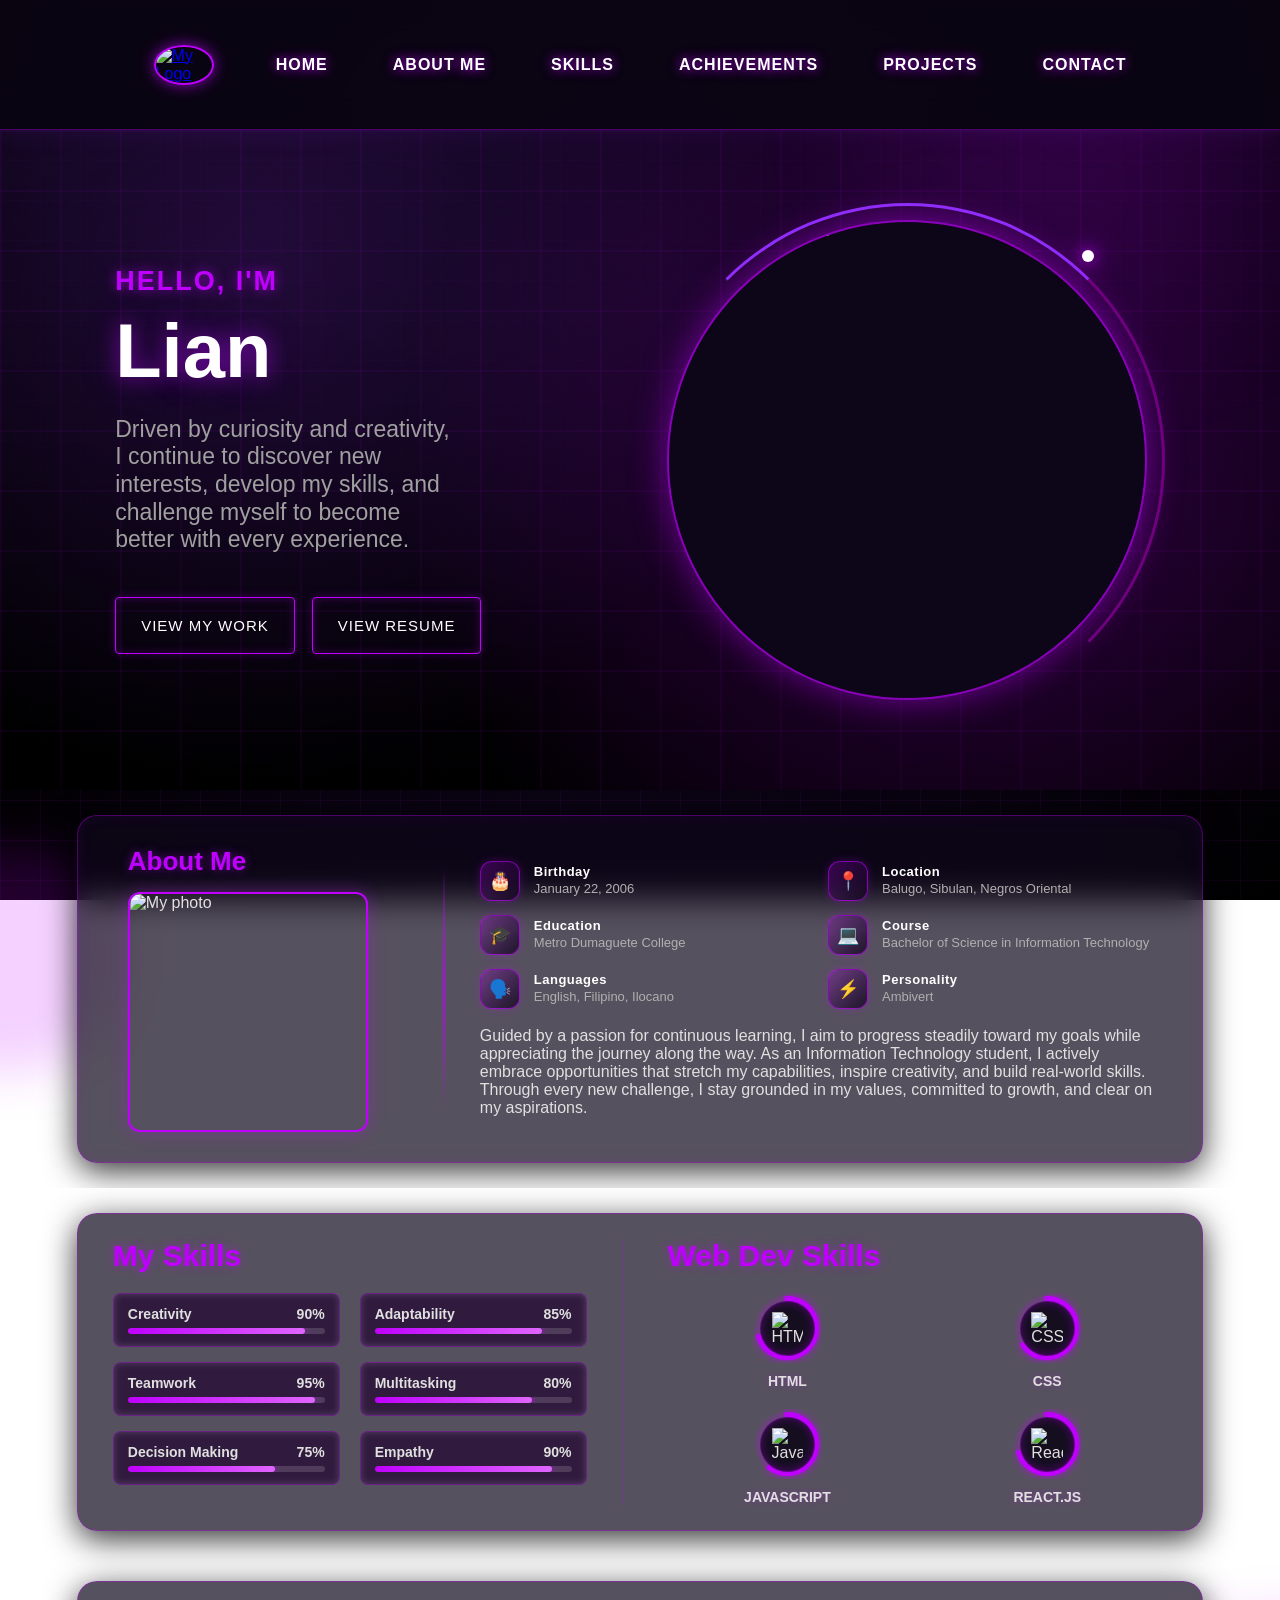
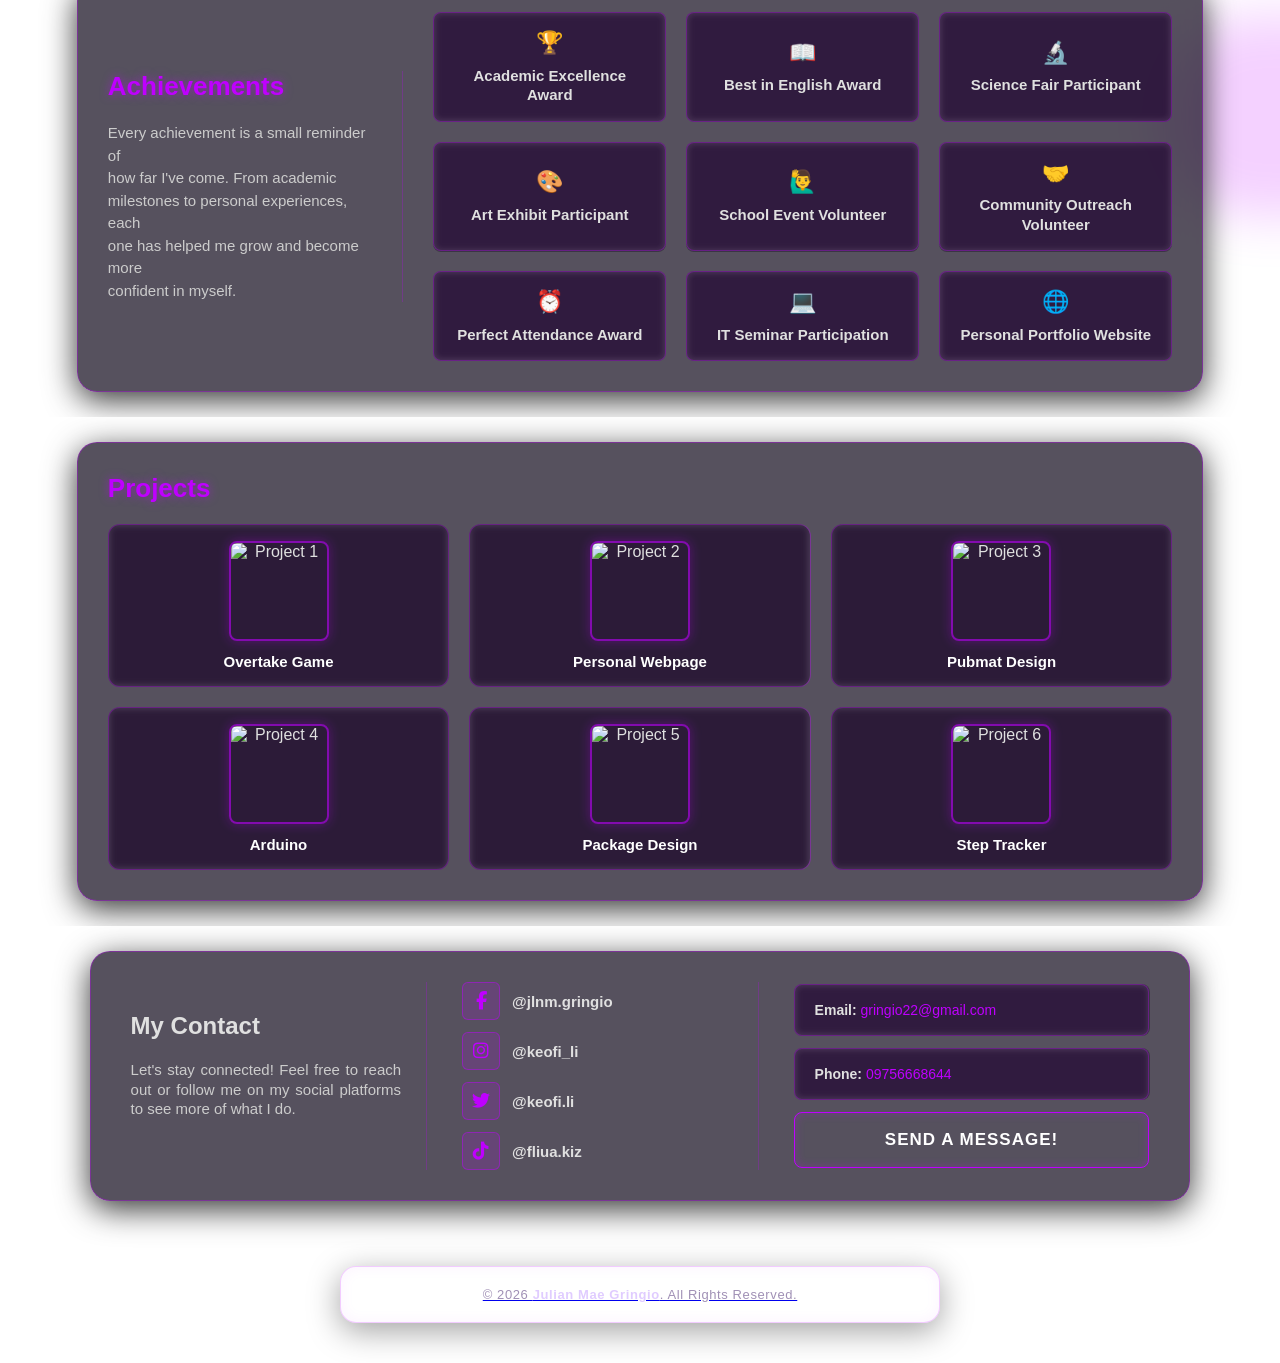
==== index.html @ cbed7bc4 "Add project files." ====
﻿<!DOCTYPE html>
<html lang="en">
<head>
    <meta charset="UTF-8">
    <meta name="viewport" content="width=device-width, initial-scale=1.0">
    <title>My Personal Portfolio</title>
    <link rel="stylesheet" href="https://cdnjs.cloudflare.com/ajax/libs/font-awesome/6.4.0/css/all.min.css">
    <link rel="stylesheet" href="style.css">
</head>

<body>
    <h2 id="top"> </h2>

    <!-- NAVI IS GATION -->
    <header class="navbar">
        <a href="#home" class="logo">
            <img src="file:///C:\Users\ADMIN\OneDrive\Documents\Desktop\MY_PORTFOLIO\mylogo.jpg" alt="My Logo">
        </a>

        <nav class="nav-links">
            <a href="#home" class="active">HOME</a>
            <a href="#about" class="active">ABOUT ME</a>
            <a href="#skills" class="active">SKILLS</a>
            <a href="#achievements" class="active">ACHIEVEMENTS</a>
            <a href="#projects" class="active">PROJECTS</a>
            <a href="#contact" class="active">CONTACT</a>
        </nav>
    </header>

    <!-- Hero Banner Heree -->
    <section class="hero" id="home">

        <div class="hero-content">
            <div class="intro">
                <h3>HELLO, I'M</h3>
                <h1>Lian</h1>

                <p>
                    Driven by curiosity and creativity,<br>
                    I continue to discover new<br>
                    interests, develop my skills, and<br>
                    challenge myself to become<br>
                    better with every experience.
                </p>

                <div class="hero-buttons">
                    <a href="#projects" class="btn">View My Work</a>
                    <a href="resume.html" class="btn" target="_blank">
                        View Resume
                    </a>
                </div>
            </div>

            <div class="profile-container">
                <div class="orbit-tracer"></div>
                <div class="img-wrapper">
                    <img src="file:///C:/Users/ADMIN/OneDrive/Documents/Desktop/MY_PORTFOLIO/LIAN.jpg" alt="Lian's Profile Picture">
                </div>
            </div>
        </div>

    </section>

    <!-- ABOUT ME SECTION -->
    <section id="about" class="about-section">
        <div class="about-container">

            <div class="about-left">
                <h2>About Me</h2>

                <div class="about-photo">
                    <img src="file:///C:\Users\ADMIN\OneDrive\Documents\Desktop\MY_PORTFOLIO\cutie.jpg" alt="My photo">
                </div>
            </div>

            <div class="about-divider"></div>

            <div class="about-right">

                <div class="about-info">

                    <div class="info-item">
                        <div class="info-icon">🎂</div>
                        <div class="info-text">
                            <h4>Birthday</h4>
                            <p>January 22, 2006</p>
                        </div>
                    </div>

                    <div class="info-item">
                        <div class="info-icon">📍</div>
                        <div class="info-text">
                            <h4>Location</h4>
                            <p>Balugo, Sibulan, Negros Oriental</p>
                        </div>
                    </div>

                    <div class="info-item">
                        <div class="info-icon">🎓</div>
                        <div class="info-text">
                            <h4>Education</h4>
                            <p>Metro Dumaguete College</p>
                        </div>
                    </div>

                    <div class="info-item">
                        <div class="info-icon">💻</div>
                        <div class="info-text">
                            <h4>Course</h4>
                            <p>Bachelor of Science in Information Technology</p>
                        </div>
                    </div>

                    <div class="info-item">
                        <div class="info-icon">🗣️</div>
                        <div class="info-text">
                            <h4>Languages</h4>
                            <p>English, Filipino, Ilocano</p>
                        </div>
                    </div>

                    <div class="info-item">
                        <div class="info-icon">⚡</div>
                        <div class="info-text">
                            <h4>Personality</h4>
                            <p>Ambivert</p>
                        </div>
                    </div>

                </div>

                Guided by a passion for continuous learning, I aim to progress steadily
                toward my goals while appreciating the journey along the way. As an Information
                Technology student, I actively embrace opportunities that stretch my capabilities,
                inspire creativity, and build real-world skills. Through every new challenge,
                I stay grounded in my values, committed to growth, and clear on my aspirations.

            </div>

        </div>
    </section>


    <!-- SKILLS SECTION -->
    <section id="skills" class="skills-section">
        <div class="skills-card">

            <!-- My Skills -->
            <div class="skills-column">
                <h2>My Skills</h2>
                <div class="skills-grid">

                    <div class="skill-item">
                        <div class="skill-info">
                            <span>Creativity</span>
                            <span>90%</span>
                        </div>
                        <div class="progress-bar-bg">
                            <div class="progress-bar-fill" style="width: 90%;"></div>
                        </div>
                    </div>

                    <div class="skill-item">
                        <div class="skill-info">
                            <span>Adaptability</span>
                            <span>85%</span>
                        </div>
                        <div class="progress-bar-bg">
                            <div class="progress-bar-fill" style="width: 85%;"></div>
                        </div>
                    </div>

                    <div class="skill-item">
                        <div class="skill-info">
                            <span>Teamwork</span>
                            <span>95%</span>
                        </div>
                        <div class="progress-bar-bg">
                            <div class="progress-bar-fill" style="width: 95%;"></div>
                        </div>
                    </div>

                    <div class="skill-item">
                        <div class="skill-info">
                            <span>Multitasking</span>
                            <span>80%</span>
                        </div>
                        <div class="progress-bar-bg">
                            <div class="progress-bar-fill" style="width: 80%;"></div>
                        </div>
                    </div>

                    <div class="skill-item">
                        <div class="skill-info">
                            <span>Decision Making</span>
                            <span>75%</span>
                        </div>
                        <div class="progress-bar-bg">
                            <div class="progress-bar-fill" style="width: 75%;"></div>
                        </div>
                    </div>

                    <div class="skill-item">
                        <div class="skill-info">
                            <span>Empathy</span>
                            <span>90%</span>
                        </div>
                        <div class="progress-bar-bg">
                            <div class="progress-bar-fill" style="width: 90%;"></div>
                        </div>
                    </div>

                </div>
            </div>

            <!-- Web Dev Skills -->
            <div class="webdev-column">
                <h2>Web Dev Skills</h2>
                <div class="webdev-grid">

                    <div class="webdev-item">
                        <div class="circle-progress" style="--percent: 70;">
                            <svg viewBox="0 0 100 100">
                                <circle class="bg" cx="50" cy="50" r="42"></circle>
                                <circle class="fill" cx="50" cy="50" r="42"></circle>
                            </svg>
                            <div class="circle-content">
                                <img src="file:///C:\Users\ADMIN\OneDrive\Documents\Desktop\PERSONAL_PORTFOLIO\projects\html.jpg" alt="HTML">
                            </div>
                        </div>
                        <span class="webdev-label">HTML</span>
                    </div>

                    <div class="webdev-item">
                        <div class="circle-progress" style="--percent: 65;">
                            <svg viewBox="0 0 100 100">
                                <circle class="bg" cx="50" cy="50" r="42"></circle>
                                <circle class="fill" cx="50" cy="50" r="42"></circle>
                            </svg>
                            <div class="circle-content">
                                <img src="file:///C:\Users\ADMIN\OneDrive\Documents\Desktop\PERSONAL_PORTFOLIO\projects\css.jpg" alt="CSS">
                            </div>
                        </div>
                        <span class="webdev-label">CSS</span>
                    </div>

                    <div class="webdev-item">
                        <div class="circle-progress" style="--percent: 60;">
                            <svg viewBox="0 0 100 100">
                                <circle class="bg" cx="50" cy="50" r="42"></circle>
                                <circle class="fill" cx="50" cy="50" r="42"></circle>
                            </svg>
                            <div class="circle-content">
                                <img src="file:///C:\Users\ADMIN\OneDrive\Documents\Desktop\PERSONAL_PORTFOLIO\projects\jscript.jpg" alt="JavaScript">
                            </div>
                        </div>
                        <span class="webdev-label">JAVASCRIPT</span>
                    </div>

                    <div class="webdev-item">
                        <div class="circle-progress" style="--percent: 70;">
                            <svg viewBox="0 0 100 100">
                                <circle class="bg" cx="50" cy="50" r="42"></circle>
                                <circle class="fill" cx="50" cy="50" r="42"></circle>
                            </svg>
                            <div class="circle-content">
                                <img src="file:///C:\Users\ADMIN\OneDrive\Documents\Desktop\PERSONAL_PORTFOLIO\projects\react.jpg" alt="React.js">
                            </div>
                        </div>
                        <span class="webdev-label">REACT.JS</span>
                    </div>

                </div>
            </div>

        </div>
    </section>

    <!-- ACHIEVEMENTS SECTION -->
    <section id="achievements" class="achievements-section">
        <div class="achievements-card">

            <!-- Achievement Description -->
            <div class="achievement-desc">
                <h2>Achievements</h2>

                <p>
                    Every achievement is a small reminder of<br>
                    how far I've come. From academic<br>
                    milestones to personal experiences, each<br>
                    one has helped me grow and become more<br>
                    confident in myself.
                </p>
            </div>

            <!-- My Achievement -->
            <div class="achievement-list">
                <div class="achievement-item">
                    <span class="achievement-icon">🏆</span>
                    <span>Academic Excellence Award</span>
                </div>

                <div class="achievement-item">
                    <span class="achievement-icon">📖</span>
                    <span>Best in English Award</span>
                </div>

                <div class="achievement-item">
                    <span class="achievement-icon">🔬</span>
                    <span>Science Fair Participant</span>
                </div>

                <div class="achievement-item">
                    <span class="achievement-icon">🎨</span>
                    <span>Art Exhibit Participant</span>
                </div>

                <div class="achievement-item">
                    <span class="achievement-icon">🙋‍♂️</span>
                    <span>School Event Volunteer</span>
                </div>

                <div class="achievement-item">
                    <span class="achievement-icon">🤝</span>
                    <span>Community Outreach Volunteer</span>
                </div>

                <div class="achievement-item">
                    <span class="achievement-icon">⏰</span>
                    <span>Perfect Attendance Award</span>
                </div>

                <div class="achievement-item">
                    <span class="achievement-icon">💻</span>
                    <span>IT Seminar Participation</span>
                </div>

                <div class="achievement-item">
                    <span class="achievement-icon">🌐</span>
                    <span>Personal Portfolio Website</span>
                </div>
            </div>

        </div>
    </section>

    <!-- projectss -->
    <section id="projects" class="projects-section">
        <div class="projects-container">
            <h2>Projects</h2>
            <div class="projects-grid">

                <div class="project-item">
                    <div class="project-img-wrapper">
                        <img src="file:///C:\Users\ADMIN\OneDrive\Documents\Desktop\MY_PORTFOLIO\projects\overtake.png" alt="Project 1" class="clickable-img">
                    </div>
                    <h3>Overtake Game</h3>
                </div>

                <div class="project-item">
                    <div class="project-img-wrapper">
                        <img src="file:///C:\Users\ADMIN\OneDrive\Documents\Desktop\MY_PORTFOLIO\projects\webpage.png" alt="Project 2" class="clickable-img">
                    </div>
                    <h3>Personal Webpage</h3>
                </div>

                <div class="project-item">
                    <div class="project-img-wrapper">
                        <img src="file:///C:\Users\ADMIN\OneDrive\Documents\Desktop\MY_PORTFOLIO\projects\PUBMAT.jpg" alt="Project 3" class="clickable-img">
                    </div>
                    <h3>Pubmat Design</h3>
                </div>

                <div class="project-item">
                    <div class="project-img-wrapper">
                        <img src="file:///C:\Users\ADMIN\OneDrive\Documents\Desktop\MY_PORTFOLIO\projects\arduino.png" alt="Project 4" class="clickable-img">
                    </div>
                    <h3>Arduino</h3>
                </div>

                <div class="project-item">
                    <div class="project-img-wrapper">
                        <img src="file:///C:\Users\ADMIN\OneDrive\Documents\Desktop\MY_PORTFOLIO\projects\PACKAGE DESIGN.jpeg" alt="Project 5" class="clickable-img">
                    </div>
                    <h3>Package Design</h3>
                </div>

                <div class="project-item">
                    <div class="project-img-wrapper">
                        <img src="file:///C:\Users\ADMIN\OneDrive\Documents\Desktop\MY_PORTFOLIO\projects\tracker.png" alt="Project 6" class="clickable-img">
                    </div>
                    <h3>Step Tracker</h3>
                </div>
            </div>
        </div>
    </section>

    <div id="imageModal" class="image-modal">
        <span class="modal-close">&times;</span>
        <img class="modal-image" id="modalExpandedImg">
        <div id="modalCaption" class="modal-caption"></div>
    </div>

    <!-- CONTACT SECTION -->
    <section id="contact" class="contact-section">
        <div class="contact-card">

            <div class="contact-intro">
                <h2>My Contact</h2>

                <p>
                    Let's stay connected! Feel free to reach out
                    or follow me on my social platforms to see
                    more of what I do.
                </p>
            </div>

            <!-- Social Media Links -->

            <div class="social-column">

                <a href="https://www.facebook.com/jlnm.gringio" target="_blank" class="social-link">
                    <span class="social-icon"><i class="fab fa-facebook-f"></i></span>
                    <span>@jlnm.gringio</span>
                </a>

                <a href="https://www.instagram.com/keofi_li?obrf=MXd0cmpqa2FlcGl6dw==" target="_blank" class="social-link">
                    <span class="social-icon"><i class="fab fa-instagram"></i></span>
                    <span>@keofi_li</span>
                </a>

                <a href="https://www.twitter.com/keofi.li" target="_blank" class="social-link">
                    <span class="social-icon"><i class="fab fa-twitter"></i></span>
                    <span>@keofi.li</span>
                </a>

                <a href="https://www.tiktok.com/@fliua.kiz" target="_blank" class="social-link">
                    <span class="social-icon"><i class="fab fa-tiktok"></i></span>
                    <span>@fliua.kiz</span>
                </a>

            </div>


            <!-- Contact Details -->
            <div class="contact-details">

                <div class="contact-detail">
                    <strong>Email:</strong>
                    <a href="mailto:gringio22@gmail.com">
                        gringio22@gmail.com
                    </a>
                </div>

                <div class="contact-detail">
                    <strong>Phone:</strong>
                    <a href="tel:09756668644">
                        09756668644
                    </a>
                </div>

                <a href="mailto:gringio22@gmail.com"
                   class="message-button">
                    Send A Message!
                </a>

            </div>

        </div>
    </section>

    <!-- FOOTER -->
    <footer class="footer">
        <div class="footer-card">
            <a href="#top">
                <p class="copyright">
                    &copy; 2026 <span class="highlight">Julian Mae Gringio</span>. All Rights Reserved.
                </p>
            </a>
        </div>
    </footer>

</body>
</html>
---- style.css ----
﻿* {
    margin: 0;
    padding: 0;
    box-sizing: border-box;
}

html {
    scroll-behavior: smooth;
}

body {
    font-family: 'Segoe UI', Arial, Helvetica, sans-serif;
    background: linear-gradient(rgba(191, 0, 255, 0.07) 1px, transparent 1px), linear-gradient(90deg, rgba(191, 0, 255, 0.07) 1px, transparent 1px), radial-gradient(circle at 50% 30%, #150527 0%, #08030f 70%, #000000 100%);
    background-size: 40px 40px, 40px 40px, 100% 100%;
    background-attachment: fixed;
    color: #e0e0e0;
    min-height: 100vh;
}

/* NAVIGATION BAR */
.navbar {
    width: 100%;
    height: 130px;
    padding: 20px 12%;
    display: flex;
    align-items: center;
    justify-content: space-between;
    background: rgba(10, 5, 18, 0.85);
    backdrop-filter: blur(16px);
    -webkit-backdrop-filter: blur(16px);
    border-bottom: 1px solid rgba(191, 0, 255, 0.35);
    box-shadow: 0 4px 20px rgba(138, 43, 226, 0.25);
}

.logo {
    display: block;
    width: 60px;
    border-radius: 50%;
    border: 2px solid #bf00ff;
    box-shadow: 0 0 15px rgba(191, 0, 255, 0.7);
}

    .logo img {
        display: block;
        width: 100%;
        height: auto;
        object-fit: contain;
        border-radius: 100%;
    }

.nav-links {
    display: flex;
    align-items: center;
    gap: 65px;
}

    .nav-links a {
        position: relative;
        padding: 12px 0;
        color: #c8c8c8;
        font-size: 16px;
        text-decoration: none;
        white-space: nowrap;
        letter-spacing: 1px;
        text-transform: uppercase;
        transition: color 0.3s ease, text-shadow 0.3s ease;
    }

        .nav-links a:hover {
            color: #bf00ff;
            text-shadow: 0 0 8px rgba(191, 0, 255, 0.9);
        }

        .nav-links a.active {
            font-weight: bold;
            color: #ffffff;
            text-shadow: 0 0 12px #bf00ff;
        }

        .nav-links a::after {
            content: "";
            position: absolute;
            bottom: 0;
            left: -15px;
            width: calc(100% + 30px);
            height: 3px;
            background-color: #bf00ff;
            box-shadow: 0 0 10px #bf00ff;
            transform: scaleX(0);
            transition: transform 0.3s ease;
        }

        .nav-links a:hover::after {
            transform: scaleX(1);
        }

/* HERO BANNER */
.hero {
    width: 100%;
    min-height: 660px;
    display: flex;
    align-items: center;
    background: radial-gradient(circle at 75% 50%, rgba(191, 0, 255, 0.25), transparent 55%), radial-gradient(circle at 20% 20%, rgba(138, 43, 226, 0.2), transparent 45%), linear-gradient(rgba(191, 0, 255, 0.05) 2px, transparent 2px), linear-gradient(90deg, rgba(191, 0, 255, 0.05) 2px, transparent 2px), linear-gradient(180deg, rgba(8, 3, 15, 0.6) 0%, rgba(0, 0, 0, 0.95) 100%);
    background-size: 100% 100%, 100% 100%, 60px 60px, 60px 60px, 100% 100%;
    position: relative;
    overflow: hidden;
}

    .hero::before {
        content: "";
        position: absolute;
        top: -50%;
        right: -10%;
        width: 600px;
        height: 600px;
        background: radial-gradient(circle, rgba(191, 0, 255, 0.15) 0%, rgba(0,0,0,0) 70%);
        filter: blur(50px);
        pointer-events: none;
    }

.hero-content {
    width: 100%;
    max-width: 1440px;
    min-height: 660px;
    margin: 0 auto;
    padding: 65px 9%;
    display: flex;
    align-items: center;
    justify-content: space-between;
    gap: 60px;
    position: relative;
    z-index: 1;
}

.intro {
    flex: 1;
    max-width: 480px;
}

    .intro h3 {
        margin-bottom: 12px;
        color: #bf00ff;
        font-size: 27px;
        font-weight: 800;
        letter-spacing: 2px;
        text-shadow: 0 0 12px rgba(191, 0, 255, 0.7);
    }

    .intro h1 {
        margin-bottom: 23px;
        color: #ffffff;
        font-size: 76px;
        font-weight: 800;
        line-height: 1.1;
        text-shadow: 0 0 20px rgba(191, 0, 255, 0.5), 0 0 40px rgba(138, 43, 226, 0.3);
    }

    .intro p {
        margin-bottom: 43px;
        color: #a0a0a0;
        font-size: 23px;
        line-height: 1.2;
    }

/* HERO BUTTONS */
.hero-buttons {
    display: flex;
    flex-wrap: wrap;
    gap: 17px;
}

.btn {
    min-width: 165px;
    padding: 19px 25px;
    display: inline-flex;
    align-items: center;
    justify-content: center;
    background-color: transparent;
    color: #ffffff;
    border: 1px solid #bf00ff;
    border-radius: 4px;
    font-size: 15px;
    text-align: center;
    text-decoration: none;
    text-transform: uppercase;
    letter-spacing: 1px;
    box-shadow: inset 0 0 10px rgba(191, 0, 255, 0.25), 0 0 10px rgba(191, 0, 255, 0.25);
    transition: all 0.3s ease;
}

    .btn:hover {
        background-color: #bf00ff;
        color: #ffffff;
        box-shadow: 0 0 25px rgba(191, 0, 255, 0.9), 0 0 10px #8a2be2;
        transform: translateY(-3px);
    }

.profile-container {
    position: relative;
    flex-shrink: 0;
    width: 515px;
    height: 515px;
    display: flex;
    justify-content: center;
    align-items: center;
}

.img-wrapper {
    width: 480px;
    height: 480px;
    border-radius: 50%;
    overflow: hidden;
    background-color: #0d0518;
    border: 2px solid rgba(191, 0, 255, 0.7);
    box-shadow: 0 0 35px rgba(191, 0, 255, 0.5);
}

    .img-wrapper img {
        width: 100%;
        height: 100%;
        display: block;
        object-fit: cover;
        object-position: center top;
    }

/* Orbiting Arc & Glowing Dot */
.orbit-tracer {
    position: absolute;
    inset: 0;
    border-radius: 50%;
    border: 3px solid transparent;
    border-top: 3px solid #902dfb;
    border-right: 3px solid #700080;
    animation: spin 3s linear infinite;
    pointer-events: none;
}

    .orbit-tracer::after {
        content: '';
        position: absolute;
        top: 10%;
        right: 14.6%;
        width: 12px;
        height: 12px;
        background-color: #ffffff;
        border-radius: 50%;
        transform: translate(50%, -50%);
        box-shadow: 0 0 15px #bf00ff, 0 0 30px #bf00ff;
    }

@keyframes spin {
    0% {
        transform: rotate(0deg);
    }

    100% {
        transform: rotate(360deg);
    }
}

/* ABOUT SECTION */
.about-section {
    width: 100%;
    padding: 25px 6%;
    background-color: transparent;
    position: relative;
    overflow: hidden;
}

    .about-section::before {
        content: "";
        position: absolute;
        top: 60px;
        left: -60px;
        width: 180px;
        height: 220px;
        background-color: rgba(191, 0, 255, 0.18);
        border-radius: 0 50% 50% 0;
        filter: blur(25px);
        z-index: 0;
    }

.about-container {
    width: 100%;
    max-width: 1200px;
    min-height: 315px;
    margin: 0 auto;
    padding: 30px 50px;
    background: rgba(15, 8, 26, 0.7);
    backdrop-filter: blur(16px);
    -webkit-backdrop-filter: blur(16px);
    border: 1px solid rgba(191, 0, 255, 0.35);
    box-shadow: 0 8px 32px 0 rgba(0, 0, 0, 0.8), inset 0 0 15px rgba(191, 0, 255, 0.08);
    border-radius: 20px;
    display: grid;
    grid-template-columns: 280px 2px 1fr;
    column-gap: 35px;
    align-items: center;
    position: relative;
    z-index: 1;
}

.about-left {
    display: flex;
    flex-direction: column;
    align-items: flex-start;
}

    .about-left h2 {
        color: #bf00ff;
        font-size: 26px;
        font-weight: 800;
        margin: 0 0 15px;
        text-shadow: 0 0 10px rgba(191, 0, 255, 0.5);
    }

.about-photo {
    width: 100%;
    max-width: 240px;
    height: 240px;
    border: 2px solid #bf00ff;
    border-radius: 12px;
    overflow: hidden;
    box-shadow: 0 0 18px rgba(191, 0, 255, 0.3);
}

    .about-photo img {
        width: 100%;
        height: 100%;
        display: block;
        object-fit: cover;
        object-position: center;
    }

.about-divider {
    width: 2px;
    height: 85%;
    background: linear-gradient(180deg, transparent, #bf00ff, transparent);
    align-self: center;
}

.about-right {
    display: flex;
    flex-direction: column;
    justify-content: center;
}

/* INFORMATION ITEMS GRID */
.about-info {
    display: grid;
    grid-template-columns: repeat(2, 1fr);
    gap: 14px 24px;
    margin-bottom: 18px;
}

.info-item {
    display: flex;
    align-items: center;
    gap: 14px;
    transition: transform 0.2s ease;
}

    .info-item:hover {
        transform: translateX(4px);
    }

/* ENHANCED GLOWING ICON BADGES */
.info-icon {
    flex-shrink: 0;
    width: 40px;
    height: 40px;
    display: flex;
    justify-content: center;
    align-items: center;
    background: linear-gradient(135deg, rgba(191, 0, 255, 0.25), rgba(15, 8, 26, 0.8));
    border: 1px solid rgba(191, 0, 255, 0.6);
    border-radius: 12px;
    font-size: 18px;
    box-shadow: 0 0 10px rgba(191, 0, 255, 0.25);
    transition: all 0.3s ease;
}

.info-item:hover .info-icon {
    box-shadow: 0 0 16px rgba(191, 0, 255, 0.6);
    border-color: #bf00ff;
    transform: scale(1.05);
}

.info-text h4 {
    color: #ffffff;
    font-size: 13px;
    font-weight: 700;
    margin: 0 0 2px;
    letter-spacing: 0.5px;
}

.info-text p {
    color: #b0b0b0;
    font-size: 13px;
    line-height: 1.3;
    margin: 0;
}

/* PERSONAL DESCRIPTION */
.about-desc {
    margin-top: 8px;
    color: #cccccc;
    font-size: 14px;
    line-height: 1.5;
    text-align: left;
}

.skills-section {
    padding: 25px 6%;
    background-color: transparent;
}

/* SKILLS CARD */
.skills-card {
    max-width: 1200px;
    margin: 0 auto;
    padding: 25px 35px;
    display: grid;
    grid-template-columns: 1fr 1fr;
    gap: 35px;
    background: rgba(15, 8, 26, 0.7);
    backdrop-filter: blur(16px);
    -webkit-backdrop-filter: blur(16px);
    border: 1px solid rgba(191, 0, 255, 0.35);
    box-shadow: 0 8px 32px 0 rgba(0, 0, 0, 0.8);
    border-radius: 20px;
}

/* VERTICAL SEPARATOR LINE */
.skills-column {
    padding-right: 35px;
    border-right: 1px solid rgba(191, 0, 255, 0.25);
}

.webdev-column {
    padding-left: 10px;
}

.skills-card h2 {
    color: #bf00ff;
    font-size: 30px;
    margin-bottom: 20px;
    text-shadow: 0 0 10px rgba(191, 0, 255, 0.5);
}

/* MY SKILLS SECTION */
.skills-grid {
    display: grid;
    grid-template-columns: repeat(2, minmax(0, 1fr));
    gap: 15px 20px;
}

.skill-item {
    padding: 12px 14px;
    display: flex;
    flex-direction: column;
    justify-content: center;
    background: rgba(191, 0, 255, 0.08);
    backdrop-filter: blur(4px);
    -webkit-backdrop-filter: blur(4px);
    border: 1px solid rgba(191, 0, 255, 0.3);
    color: #e0e0e0;
    font-weight: 600;
    border-radius: 8px;
    transition: all 0.3s ease;
}

    .skill-item:hover {
        transform: translateY(-4px);
        background: rgba(191, 0, 255, 0.25);
        border-color: #bf00ff;
        box-shadow: 0 0 18px rgba(191, 0, 255, 0.5);
        color: #ffffff;
    }

.skill-info {
    display: flex;
    justify-content: space-between;
    font-size: 14px;
    margin-bottom: 6px;
}

.progress-bar-bg {
    width: 100%;
    height: 6px;
    background: rgba(255, 255, 255, 0.15);
    border-radius: 10px;
    overflow: hidden;
}

.progress-bar-fill {
    height: 100%;
    background: linear-gradient(90deg, #bf00ff, #e066ff);
    box-shadow: 0 0 8px #bf00ff;
    border-radius: 10px;
    transition: width 0.5s ease-in-out;
}

/* WEB DEV SKILLS CIRCULAR SECTION */
.webdev-grid {
    display: grid;
    grid-template-columns: repeat(2, minmax(0, 1fr));
    gap: 20px;
    align-items: center;
    justify-items: center;
}

.webdev-item {
    display: flex;
    flex-direction: column;
    align-items: center;
    justify-content: center;
}

.circle-progress {
    position: relative;
    width: 70px;
    height: 70px;
    border-radius: 50%;
    display: flex;
    align-items: center;
    justify-content: center;
    transition: transform 0.3s ease;
}

    .circle-progress:hover {
        transform: scale(1.08);
    }

    .circle-progress svg {
        width: 100%;
        height: 100%;
        transform: rotate(-90deg);
    }

    .circle-progress circle {
        fill: none;
        stroke-width: 8;
        stroke-linecap: round;
    }

        .circle-progress circle.bg {
            stroke: rgba(191, 0, 255, 0.15);
        }

        .circle-progress circle.fill {
            stroke: #bf00ff;
            stroke-dasharray: 264; /* 2 * PI * r (42) */
            stroke-dashoffset: calc(264 - (264 * var(--percent)) / 100);
            filter: drop-shadow(0 0 6px rgba(191, 0, 255, 0.8));
            transition: stroke-dashoffset 0.8s ease-in-out;
        }

.circle-content {
    position: absolute;
    width: 55px;
    height: 55px;
    border-radius: 50%;
    background: rgba(15, 8, 26, 0.9);
    border: 1px solid rgba(191, 0, 255, 0.4);
    display: flex;
    align-items: center;
    justify-content: center;
    box-shadow: inset 0 0 10px rgba(191, 0, 255, 0.3);
}

    .circle-content img {
        width: 60%;
        height: 60%;
        object-fit: contain;
    }

.webdev-label {
    margin-top: 10px;
    color: #e0e0e0;
    font-size: 14px;
    font-weight: 600;
    text-shadow: 0 0 6px rgba(191, 0, 255, 0.3);
}

/* ACHIEVEMENTS */
.achievements-card {
    max-width: 1200px;
    margin: 0 auto;
    padding: 30px;
    display: grid;
    grid-template-columns: 1fr 2.5fr;
    gap: 30px;
    align-items: center;
    background: rgba(15, 8, 26, 0.7);
    backdrop-filter: blur(16px);
    -webkit-backdrop-filter: blur(16px);
    border: 1px solid rgba(191, 0, 255, 0.35);
    box-shadow: 0 8px 32px 0 rgba(0, 0, 0, 0.8);
    border-radius: 20px;
    position: relative;
    z-index: 1;
}

.achievements-section {
    padding: 25px 6%;
    background-color: transparent;
    position: relative;
    overflow: hidden;
}

    .achievements-section::after {
        content: "";
        position: absolute;
        top: 60px;
        right: -60px;
        width: 180px;
        height: 200px;
        background-color: rgba(191, 0, 255, 0.18);
        border-radius: 50% 0 0 50%;
        filter: blur(25px);
        z-index: 0;
    }

.achievement-desc {
    padding-right: 25px;
    border-right: 1px solid rgba(191, 0, 255, 0.25);
}

    .achievement-desc p {
        font-size: 15px;
        line-height: 1.5;
        color: #cccccc;
        text-align: left;
    }

    .achievement-desc h2 {
        color: #bf00ff;
        font-size: 26px;
        font-weight: 800;
        margin: 0 0 20px;
        text-shadow: 0 0 10px rgba(191, 0, 255, 0.5);
    }

.achievement-list {
    display: grid;
    grid-template-columns: repeat(3, minmax(0, 1fr));
    gap: 20px;
    align-content: center;
}

.achievement-item {
    min-height: 80px;
    padding: 16px 20px;
    display: flex;
    flex-direction: column; /* Stacks emoji above text cleanly */
    align-items: center;
    justify-content: center;
    gap: 8px; /* Adds clean spacing between emoji and text */
    text-align: center;
    background: rgba(191, 0, 255, 0.08);
    backdrop-filter: blur(4px);
    -webkit-backdrop-filter: blur(4px);
    border: 1px solid rgba(191, 0, 255, 0.3);
    color: #e0e0e0;
    font-weight: 600;
    border-radius: 8px;
    font-size: 15px;
    line-height: 1.3;
    box-sizing: border-box;
    transition: all 0.3s ease;
}

.achievement-icon {
    font-size: 22px; /* Set a standard size for the emojis */
}

.achievement-item:hover {
    transform: translateY(-4px);
    background: rgba(191, 0, 255, 0.25);
    border-color: #bf00ff;
    box-shadow: 0 0 18px rgba(191, 0, 255, 0.5);
    color: #ffffff;
}

/* PROJECTS */
.projects-section {
    padding: 25px 6%;
    background-color: transparent;
    position: relative;
    overflow: hidden;
}

.projects-container {
    max-width: 1200px;
    margin: 0 auto;
    padding: 30px;
    background: rgba(15, 8, 26, 0.7);
    backdrop-filter: blur(16px);
    -webkit-backdrop-filter: blur(16px);
    border: 1px solid rgba(191, 0, 255, 0.35);
    box-shadow: 0 8px 32px 0 rgba(0, 0, 0, 0.8);
    border-radius: 20px;
    position: relative;
    z-index: 1;
}

    .projects-container h2 {
        color: #bf00ff;
        font-size: 26px;
        font-weight: 800;
        margin: 0 0 20px;
        text-shadow: 0 0 10px rgba(191, 0, 255, 0.5);
    }

.projects-grid {
    display: grid;
    grid-template-columns: repeat(3, minmax(0, 1fr));
    gap: 20px;
}

.project-item {
    background: rgba(191, 0, 255, 0.05);
    backdrop-filter: blur(4px);
    -webkit-backdrop-filter: blur(4px);
    border: 1px solid rgba(191, 0, 255, 0.3);
    border-radius: 12px;
    padding: 16px;
    display: flex;
    flex-direction: column;
    align-items: center;
    text-align: center;
    transition: transform 0.3s ease, box-shadow 0.3s ease, border-color 0.3s ease;
}

    .project-item:hover {
        transform: translateY(-4px);
        border-color: #bf00ff;
        box-shadow: 0 0 20px rgba(191, 0, 255, 0.4);
    }

.project-img-wrapper {
    width: 100px;
    height: 100px;
    border-radius: 8px;
    overflow: hidden;
    margin-bottom: 12px;
    border: 2px solid rgba(191, 0, 255, 0.6);
    box-shadow: 0 0 12px rgba(191, 0, 255, 0.3);
}

    .project-img-wrapper img {
        width: 100%;
        height: 100%;
        object-fit: cover;
        display: block;
    }

.project-item h3 {
    color: #ffffff;
    font-size: 15px;
    font-weight: 600;
    margin: 0;
}

.clickable-img {
    cursor: pointer;
    transition: opacity 0.2s ease;
}

    .clickable-img:hover {
        opacity: 0.85;
    }

.image-modal {
    display: none;
    position: fixed;
    z-index: 9999;
    padding-top: 60px;
    left: 0;
    top: 0;
    width: 100%;
    height: 100%;
    overflow: auto;
    background-color: rgba(6, 2, 12, 0.94);
    backdrop-filter: blur(12px);
    -webkit-backdrop-filter: blur(12px);
}

.modal-image {
    margin: auto;
    display: block;
    max-width: 85%;
    max-height: 80vh;
    border-radius: 12px;
    border: 1px solid #bf00ff;
    box-shadow: 0 0 35px rgba(191, 0, 255, 0.5);
    animation: zoomModal 0.3s ease;
}

.modal-caption {
    margin: 15px auto;
    text-align: center;
    color: #ffffff;
    font-size: 18px;
    font-weight: 600;
    font-family: inherit;
    text-shadow: 0 0 10px rgba(191, 0, 255, 0.6);
}

@keyframes zoomModal {
    from {
        transform: scale(0.7);
        opacity: 0;
    }

    to {
        transform: scale(1);
        opacity: 1;
    }
}

.modal-close {
    position: absolute;
    top: 25px;
    right: 40px;
    color: #ffffff;
    font-size: 45px;
    font-weight: bold;
    cursor: pointer;
    transition: color 0.2s, text-shadow 0.2s;
}

    .modal-close:hover,
    .modal-close:focus {
        color: #bf00ff;
        text-shadow: 0 0 12px #bf00ff;
    }

/* CONTACT SECTION */
.contact-section {
    padding: 25px 7%;
    background-color: transparent;
}

.contact-card {
    max-width: 1200px;
    margin: 0 auto;
    padding: 30px 40px;
    display: grid;
    grid-template-columns: 1fr 1fr 1.2fr;
    gap: 35px;
    background: rgba(15, 8, 26, 0.7);
    backdrop-filter: blur(16px);
    -webkit-backdrop-filter: blur(16px);
    border: 1px solid rgba(191, 0, 255, 0.35);
    box-shadow: 0 8px 32px 0 rgba(0, 0, 0, 0.8);
    border-radius: 20px;
}

/* CONTACT INTRO */
.contact-intro {
    padding: 30px 25px 0 0;
    border-right: 1px solid rgba(191, 0, 255, 0.25);
}

    .contact-intro h2 {
        margin-bottom: 20px;
    }

    .contact-intro p {
        color: #cccccc;
        font-size: 15px;
        line-height: 1.3;
        text-align: justify;
    }

/* SOCIAL LINKS */
.social-column {
    display: flex;
    flex-direction: column;
    justify-content: center;
    gap: 12px;
    padding-right: 25px;
    border-right: 1px solid rgba(191, 0, 255, 0.25);
}

.social-link {
    display: flex;
    align-items: center;
    gap: 12px;
    color: #e0e0e0;
    text-decoration: none;
    font-size: 15px;
    font-weight: 600;
    transition: color 0.3s ease;
}

.social-icon {
    width: 38px;
    height: 38px;
    display: flex;
    justify-content: center;
    align-items: center;
    flex-shrink: 0;
    background-color: rgba(191, 0, 255, 0.15);
    border: 1px solid rgba(191, 0, 255, 0.45);
    color: #bf00ff;
    border-radius: 6px;
    font-size: 18px;
    transition: all 0.3s ease;
}

.social-link:hover {
    color: #bf00ff;
}

    .social-link:hover .social-icon {
        background-color: #bf00ff;
        color: #ffffff;
        box-shadow: 0 0 15px rgba(191, 0, 255, 0.7);
    }

/* CONTACT DETAILS */
.contact-details {
    display: flex;
    flex-direction: column;
    justify-content: center;
    gap: 12px;
}

.contact-detail {
    padding: 17px 20px;
    background: rgba(191, 0, 255, 0.08);
    backdrop-filter: blur(4px);
    -webkit-backdrop-filter: blur(4px);
    border: 1px solid rgba(191, 0, 255, 0.3);
    border-radius: 8px;
    color: #e0e0e0;
    font-weight: 500;
    font-size: 14px;
    overflow-wrap: anywhere;
}

    .contact-detail a {
        color: #bf00ff;
        text-decoration: none;
    }

        .contact-detail a:hover {
            text-decoration: underline;
            text-shadow: 0 0 8px rgba(191, 0, 255, 0.8);
        }

.message-button {
    display: block;
    padding: 17px 20px;
    background-color: transparent;
    color: #ffffff;
    border: 1px solid #bf00ff;
    border-radius: 8px;
    text-align: center;
    text-decoration: none;
    font-size: 17px;
    font-weight: 600;
    text-transform: uppercase;
    letter-spacing: 1px;
    box-shadow: inset 0 0 10px rgba(191, 0, 255, 0.25);
    transition: all 0.3s ease;
}

    .message-button:hover {
        background-color: #bf00ff;
        box-shadow: 0 0 25px rgba(191, 0, 255, 0.9);
    }

/* FOOTER */
.footer {
    padding: 40px 20px;
    display: flex;
    justify-content: center;
    align-items: center;
}

.footer-card {
    width: 100%;
    max-width: 600px;
    padding: 20px 30px;
    text-align: center;
    /* Glassmorphism Card styling */
    background: rgba(255, 255, 255, 0.03);
    backdrop-filter: blur(16px);
    -webkit-backdrop-filter: blur(16px);
    border-radius: 16px;
    border: 1px solid rgba(191, 0, 255, 0.2);
    box-shadow: 0 8px 32px 0 rgba(0, 0, 0, 0.37), inset 0 0 15px rgba(191, 0, 255, 0.05);
    transition: border-color 0.3s ease, box-shadow 0.3s ease;
}

    .footer-card:hover {
        border-color: rgba(191, 0, 255, 0.4);
        box-shadow: 0 8px 32px 0 rgba(0, 0, 0, 0.37), 0 0 15px rgba(191, 0, 255, 0.15);
    }

.footer p.copyright {
    margin: 0;
    color: #a090b5;
    font-size: 13px;
    letter-spacing: 0.6px;
}

.footer .highlight {
    color: #e0ccff;
    font-weight: 600;
}
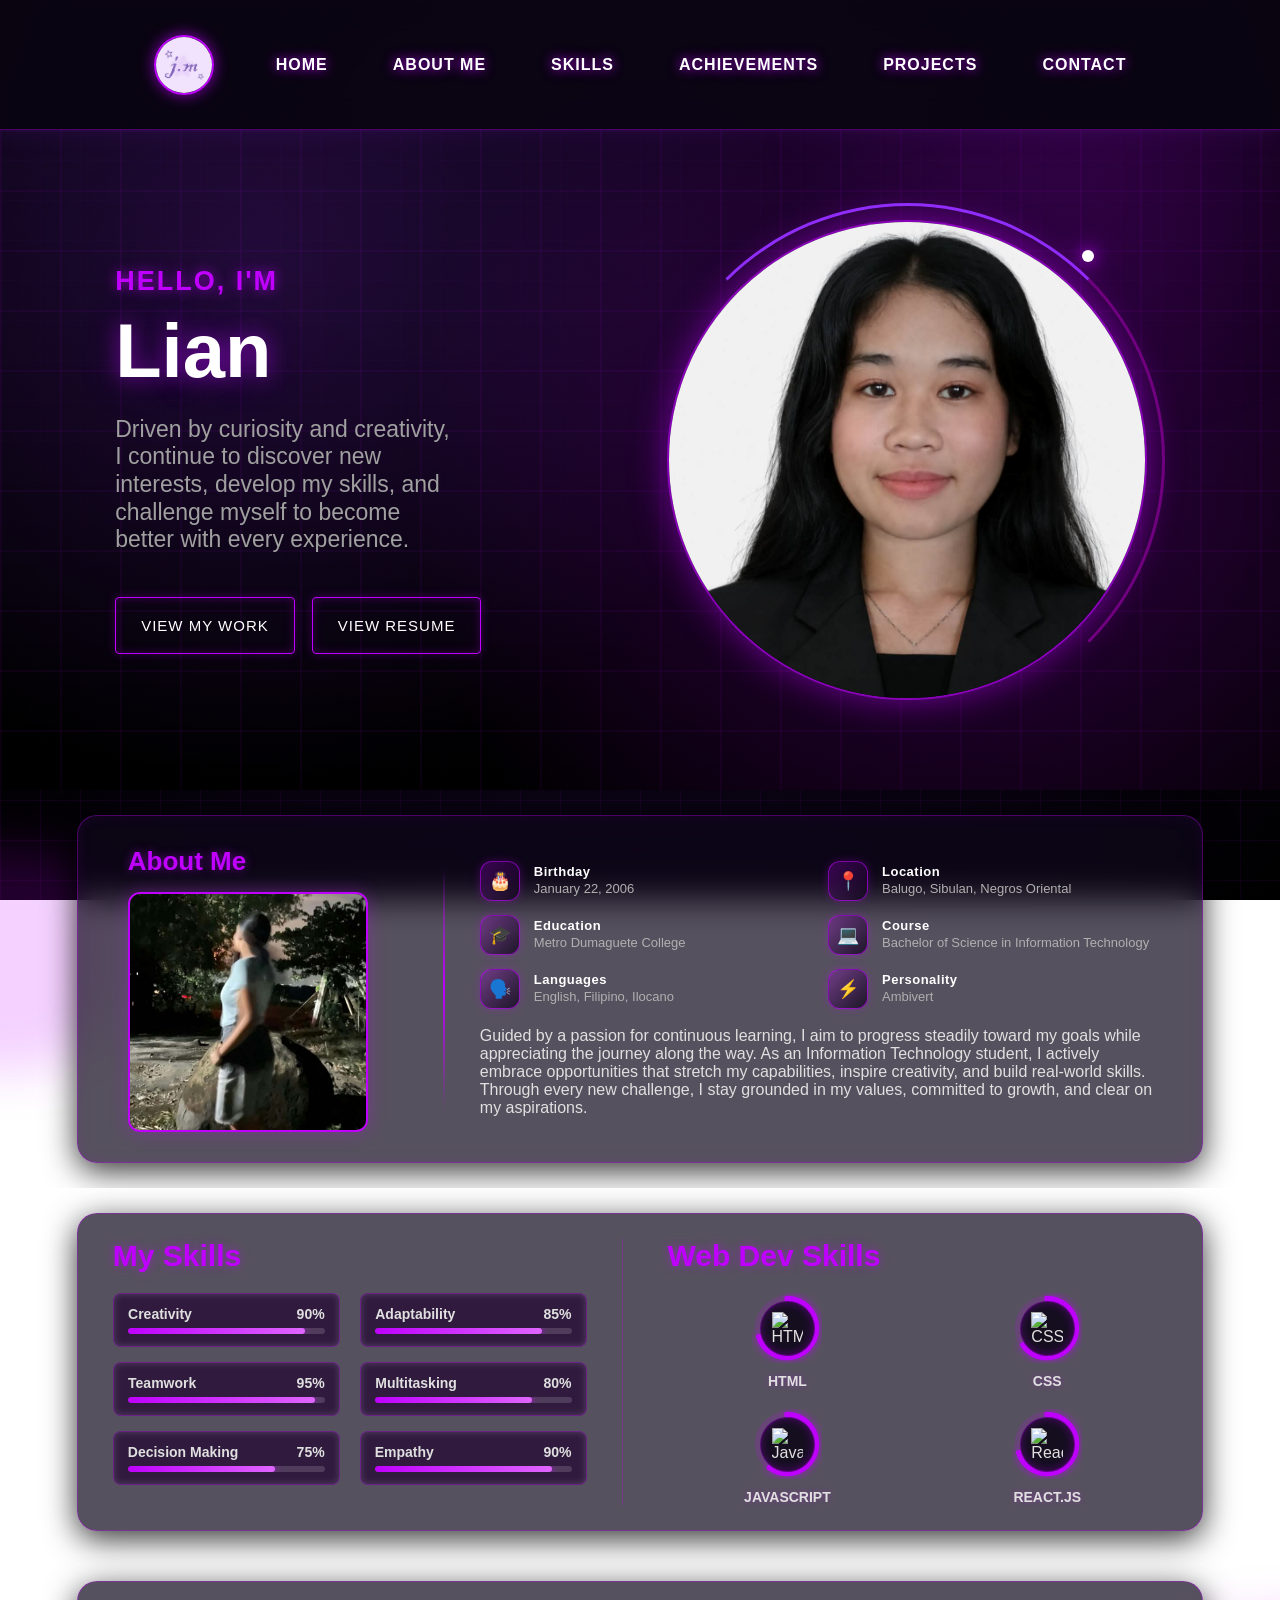
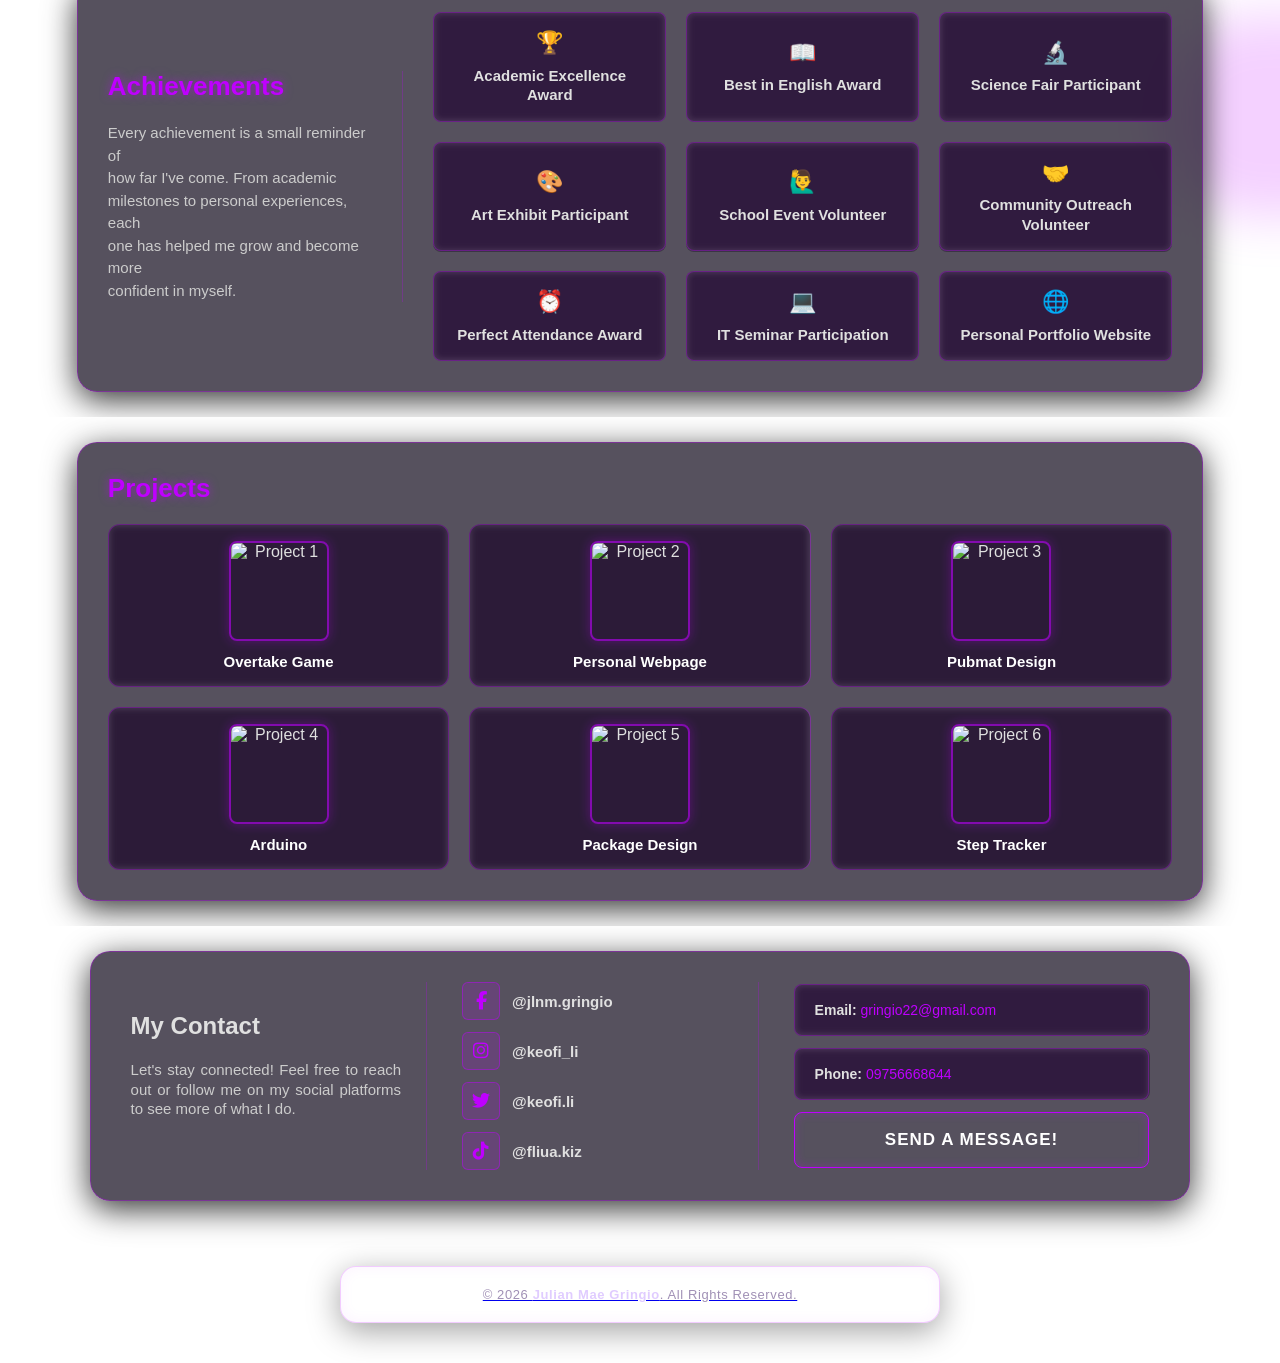
==== commit cfc963d6: "Update index.html" ====
--- a/index.html
+++ b/index.html
@@ -14,7 +14,7 @@
     <!-- NAVI IS GATION -->
     <header class="navbar">
         <a href="#home" class="logo">
-            <img src="file:///C:\Users\ADMIN\OneDrive\Documents\Desktop\MY_PORTFOLIO\mylogo.jpg" alt="My Logo">
+            <img src="mylogo.jpg" alt="My Logo">
         </a>
 
         <nav class="nav-links">
@@ -54,7 +54,7 @@
             <div class="profile-container">
                 <div class="orbit-tracer"></div>
                 <div class="img-wrapper">
-                    <img src="file:///C:/Users/ADMIN/OneDrive/Documents/Desktop/MY_PORTFOLIO/LIAN.jpg" alt="Lian's Profile Picture">
+                    <img src="LIAN.jpg" alt="Lian's Profile Picture">
                 </div>
             </div>
         </div>
@@ -69,7 +69,7 @@
                 <h2>About Me</h2>
 
                 <div class="about-photo">
-                    <img src="file:///C:\Users\ADMIN\OneDrive\Documents\Desktop\MY_PORTFOLIO\cutie.jpg" alt="My photo">
+                    <img src="cutie.jpg" alt="My photo">
                 </div>
             </div>
 
@@ -225,7 +225,7 @@
                                 <circle class="fill" cx="50" cy="50" r="42"></circle>
                             </svg>
                             <div class="circle-content">
-                                <img src="file:///C:\Users\ADMIN\OneDrive\Documents\Desktop\PERSONAL_PORTFOLIO\projects\html.jpg" alt="HTML">
+                                <img src="html.jpg" alt="HTML">
                             </div>
                         </div>
                         <span class="webdev-label">HTML</span>
@@ -238,7 +238,7 @@
                                 <circle class="fill" cx="50" cy="50" r="42"></circle>
                             </svg>
                             <div class="circle-content">
-                                <img src="file:///C:\Users\ADMIN\OneDrive\Documents\Desktop\PERSONAL_PORTFOLIO\projects\css.jpg" alt="CSS">
+                                <img src="css.jpg" alt="CSS">
                             </div>
                         </div>
                         <span class="webdev-label">CSS</span>
@@ -251,7 +251,7 @@
                                 <circle class="fill" cx="50" cy="50" r="42"></circle>
                             </svg>
                             <div class="circle-content">
-                                <img src="file:///C:\Users\ADMIN\OneDrive\Documents\Desktop\PERSONAL_PORTFOLIO\projects\jscript.jpg" alt="JavaScript">
+                                <img src="jscript.jpg" alt="JavaScript">
                             </div>
                         </div>
                         <span class="webdev-label">JAVASCRIPT</span>
@@ -264,7 +264,7 @@
                                 <circle class="fill" cx="50" cy="50" r="42"></circle>
                             </svg>
                             <div class="circle-content">
-                                <img src="file:///C:\Users\ADMIN\OneDrive\Documents\Desktop\PERSONAL_PORTFOLIO\projects\react.jpg" alt="React.js">
+                                <img src="react.jpg" alt="React.js">
                             </div>
                         </div>
                         <span class="webdev-label">REACT.JS</span>
@@ -352,42 +352,42 @@
 
                 <div class="project-item">
                     <div class="project-img-wrapper">
-                        <img src="file:///C:\Users\ADMIN\OneDrive\Documents\Desktop\MY_PORTFOLIO\projects\overtake.png" alt="Project 1" class="clickable-img">
+                        <img src="overtake.png" alt="Project 1" class="clickable-img">
                     </div>
                     <h3>Overtake Game</h3>
                 </div>
 
                 <div class="project-item">
                     <div class="project-img-wrapper">
-                        <img src="file:///C:\Users\ADMIN\OneDrive\Documents\Desktop\MY_PORTFOLIO\projects\webpage.png" alt="Project 2" class="clickable-img">
+                        <img src="webpage.png" alt="Project 2" class="clickable-img">
                     </div>
                     <h3>Personal Webpage</h3>
                 </div>
 
                 <div class="project-item">
                     <div class="project-img-wrapper">
-                        <img src="file:///C:\Users\ADMIN\OneDrive\Documents\Desktop\MY_PORTFOLIO\projects\PUBMAT.jpg" alt="Project 3" class="clickable-img">
+                        <img src="PUBMAT.jpg" alt="Project 3" class="clickable-img">
                     </div>
                     <h3>Pubmat Design</h3>
                 </div>
 
                 <div class="project-item">
                     <div class="project-img-wrapper">
-                        <img src="file:///C:\Users\ADMIN\OneDrive\Documents\Desktop\MY_PORTFOLIO\projects\arduino.png" alt="Project 4" class="clickable-img">
+                        <img src="arduino.png" alt="Project 4" class="clickable-img">
                     </div>
                     <h3>Arduino</h3>
                 </div>
 
                 <div class="project-item">
                     <div class="project-img-wrapper">
-                        <img src="file:///C:\Users\ADMIN\OneDrive\Documents\Desktop\MY_PORTFOLIO\projects\PACKAGE DESIGN.jpeg" alt="Project 5" class="clickable-img">
+                        <img src="PACKAGE DESIGN.jpeg" alt="Project 5" class="clickable-img">
                     </div>
                     <h3>Package Design</h3>
                 </div>
 
                 <div class="project-item">
                     <div class="project-img-wrapper">
-                        <img src="file:///C:\Users\ADMIN\OneDrive\Documents\Desktop\MY_PORTFOLIO\projects\tracker.png" alt="Project 6" class="clickable-img">
+                        <img src="tracker.png" alt="Project 6" class="clickable-img">
                     </div>
                     <h3>Step Tracker</h3>
                 </div>
@@ -481,4 +481,4 @@
     </footer>
 
 </body>
-</html>+</html>
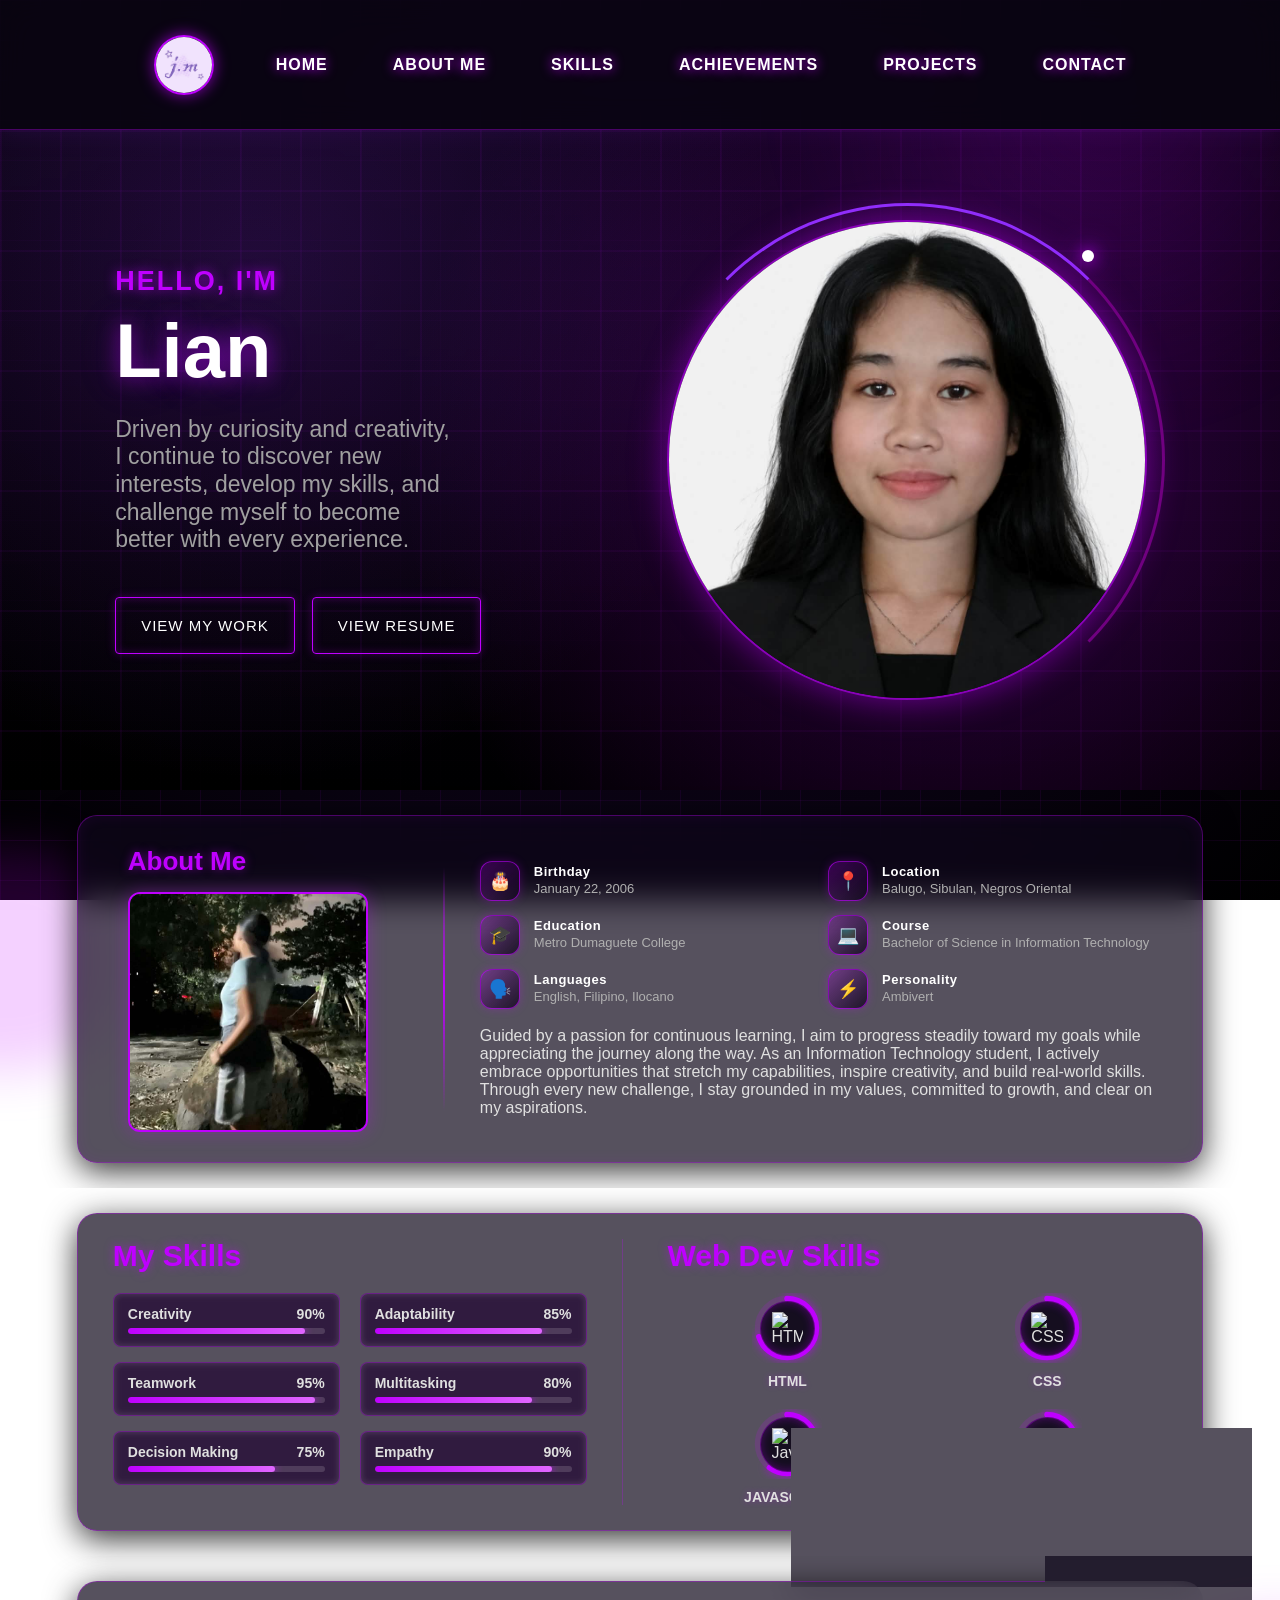
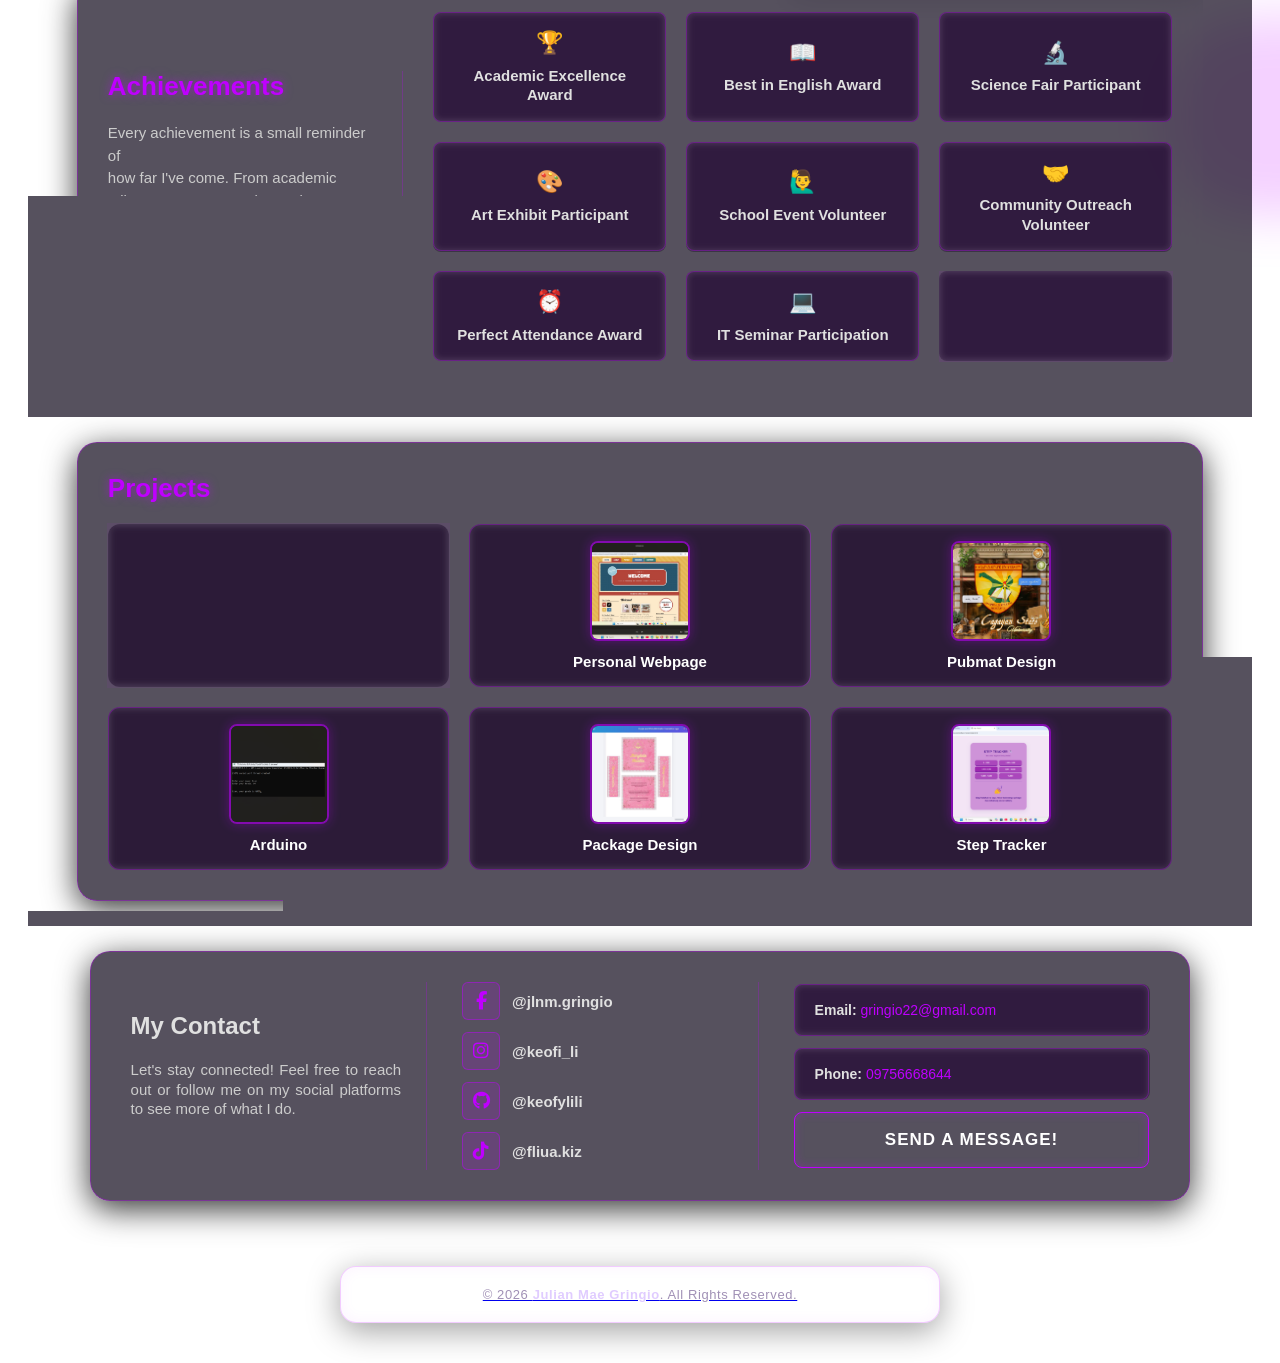
==== commit 8a473e35: "updated portfolio and content" ====
--- a/index.html
+++ b/index.html
@@ -352,42 +352,42 @@
 
                 <div class="project-item">
                     <div class="project-img-wrapper">
-                        <img src="overtake.png" alt="Project 1" class="clickable-img">
+                        <img src="projects\overtake.png" alt="Project 1" class="clickable-img">
                     </div>
                     <h3>Overtake Game</h3>
                 </div>
 
                 <div class="project-item">
                     <div class="project-img-wrapper">
-                        <img src="webpage.png" alt="Project 2" class="clickable-img">
+                        <img src="projects\webpage.png" alt="Project 2" class="clickable-img">
                     </div>
                     <h3>Personal Webpage</h3>
                 </div>
 
                 <div class="project-item">
                     <div class="project-img-wrapper">
-                        <img src="PUBMAT.jpg" alt="Project 3" class="clickable-img">
+                        <img src="projects\PUBMAT.jpg" alt="Project 3" class="clickable-img">
                     </div>
                     <h3>Pubmat Design</h3>
                 </div>
 
                 <div class="project-item">
                     <div class="project-img-wrapper">
-                        <img src="arduino.png" alt="Project 4" class="clickable-img">
+                        <img src="projects\arduino.png" alt="Project 4" class="clickable-img">
                     </div>
                     <h3>Arduino</h3>
                 </div>
 
                 <div class="project-item">
                     <div class="project-img-wrapper">
-                        <img src="PACKAGE DESIGN.jpeg" alt="Project 5" class="clickable-img">
+                        <img src="projects\PACKAGE DESIGN.jpeg" alt="Project 5" class="clickable-img">
                     </div>
                     <h3>Package Design</h3>
                 </div>
 
                 <div class="project-item">
                     <div class="project-img-wrapper">
-                        <img src="tracker.png" alt="Project 6" class="clickable-img">
+                        <img src="projects\tracker.png" alt="Project 6" class="clickable-img">
                     </div>
                     <h3>Step Tracker</h3>
                 </div>
@@ -429,9 +429,9 @@
                     <span>@keofi_li</span>
                 </a>
 
-                <a href="https://www.twitter.com/keofi.li" target="_blank" class="social-link">
-                    <span class="social-icon"><i class="fab fa-twitter"></i></span>
-                    <span>@keofi.li</span>
+                <a href="https://keofylili.github.io/PERSONAL_PORTFOLIO/" target="_blank" class="social-link">
+                    <span class="social-icon"><i class="fab fa-github"></i></span>
+                    <span>@keofylili</span>
                 </a>
 
                 <a href="https://www.tiktok.com/@fliua.kiz" target="_blank" class="social-link">
@@ -480,5 +480,36 @@
         </div>
     </footer>
 
+    <!-- JavaScript -->
+    <script>
+        const modal = document.getElementById("imageModal");
+        const modalImg = document.getElementById("modalExpandedImg");
+        const captionText = document.getElementById("modalCaption");
+        const closeBtn = document.getElementsByClassName("modal-close")[0];
+
+        const images = document.querySelectorAll(".clickable-img");
+
+        images.forEach(img => {
+            img.addEventListener("click", function () {
+                modal.style.display = "block";
+                modalImg.src = this.src;
+
+                const projectItem = this.closest(".project-item");
+                const title = projectItem.querySelector("h3").innerText;
+                captionText.innerText = title;
+            });
+        });
+
+        closeBtn.onclick = function () {
+            modal.style.display = "none";
+        }
+
+        modal.onclick = function (event) {
+            if (event.target === modal) {
+                modal.style.display = "none";
+            }
+        }
+    </script>
+
 </body>
-</html>
+</html>
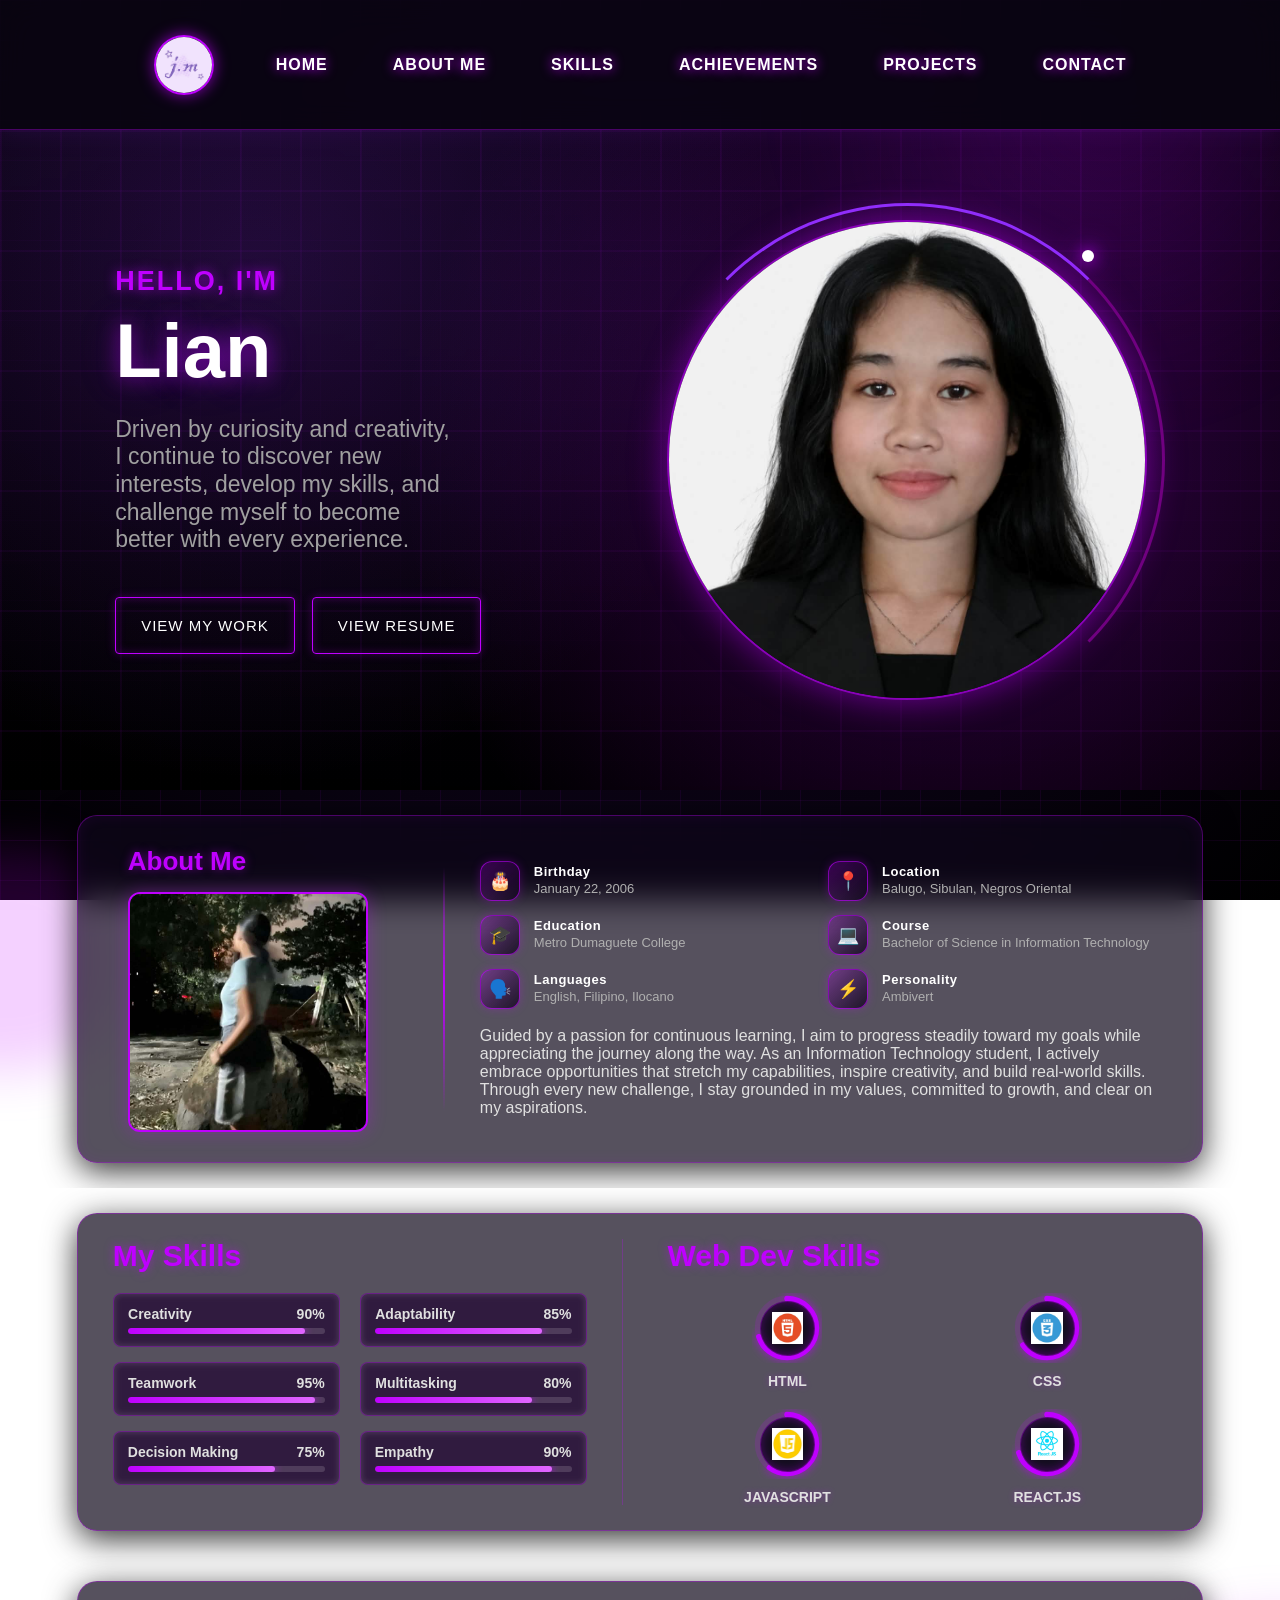
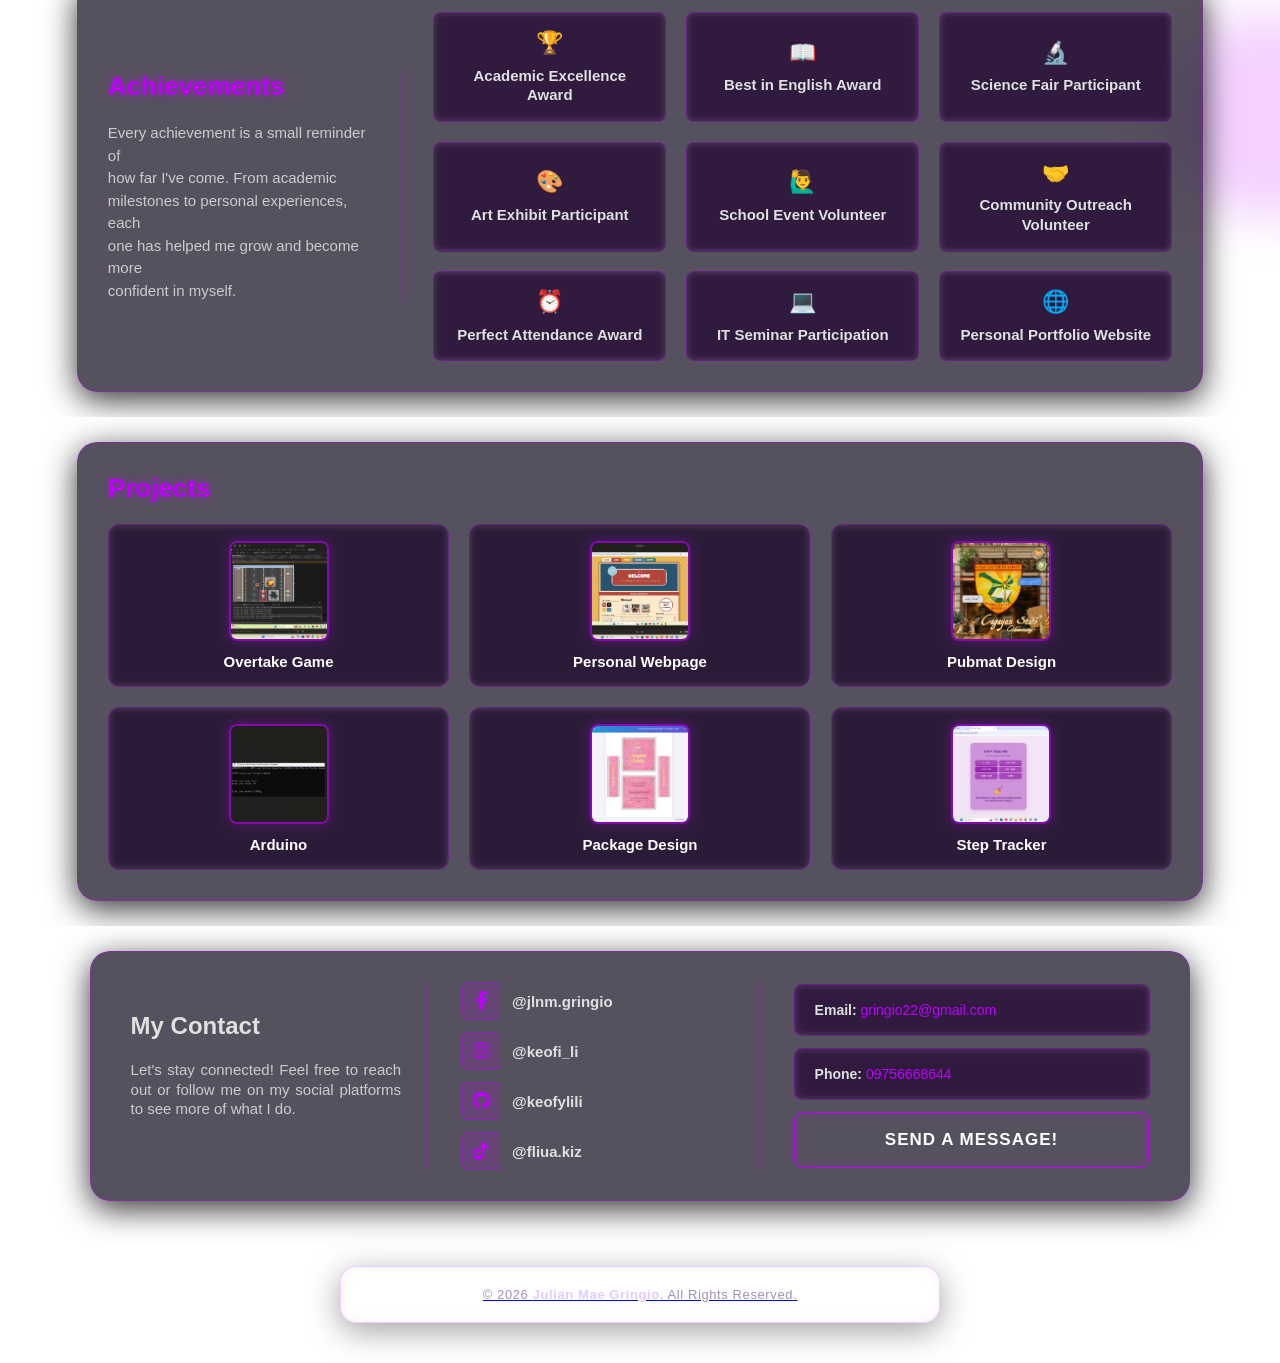
==== commit 8d6518c2: "updated" ====
--- a/index.html
+++ b/index.html
@@ -225,7 +225,7 @@
                                 <circle class="fill" cx="50" cy="50" r="42"></circle>
                             </svg>
                             <div class="circle-content">
-                                <img src="html.jpg" alt="HTML">
+                                <img src="projects\html.jpg" alt="HTML">
                             </div>
                         </div>
                         <span class="webdev-label">HTML</span>
@@ -238,7 +238,7 @@
                                 <circle class="fill" cx="50" cy="50" r="42"></circle>
                             </svg>
                             <div class="circle-content">
-                                <img src="css.jpg" alt="CSS">
+                                <img src="projects\css.jpg" alt="CSS">
                             </div>
                         </div>
                         <span class="webdev-label">CSS</span>
@@ -251,7 +251,7 @@
                                 <circle class="fill" cx="50" cy="50" r="42"></circle>
                             </svg>
                             <div class="circle-content">
-                                <img src="jscript.jpg" alt="JavaScript">
+                                <img src="projects\jscript.jpg" alt="JavaScript">
                             </div>
                         </div>
                         <span class="webdev-label">JAVASCRIPT</span>
@@ -264,7 +264,7 @@
                                 <circle class="fill" cx="50" cy="50" r="42"></circle>
                             </svg>
                             <div class="circle-content">
-                                <img src="react.jpg" alt="React.js">
+                                <img src="projects\react.jpg" alt="React.js">
                             </div>
                         </div>
                         <span class="webdev-label">REACT.JS</span>
